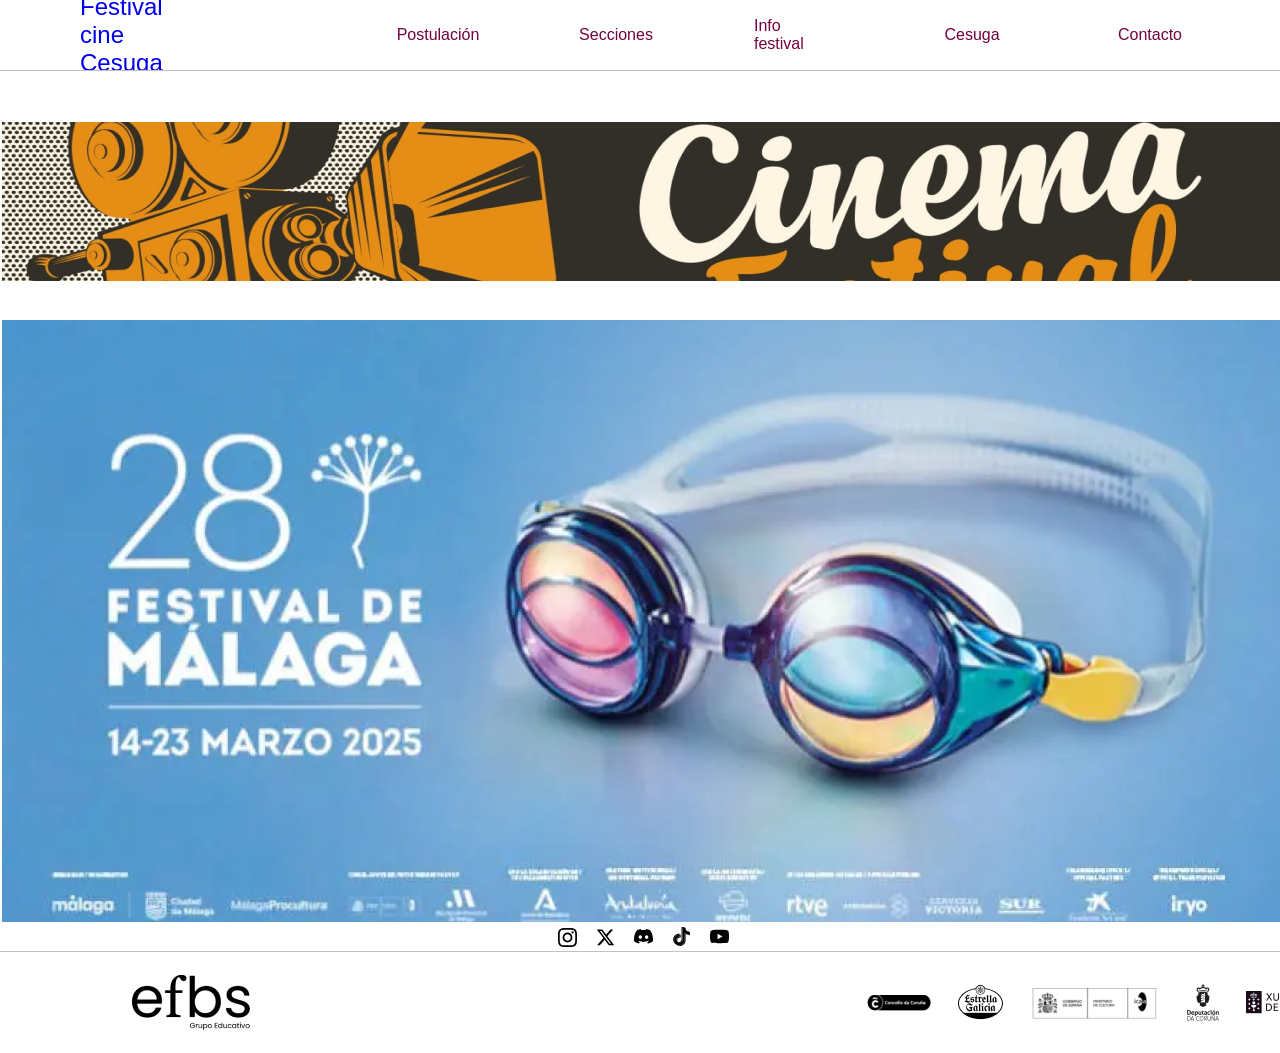
==== index.html @ 663958be "Update index.html" ====
<!DOCTYPE html>
<html lang="en">
<head>
  <meta charset="UTF-8">
  <meta http-equiv="X-UA-Compatible" content="IE=edge">
  <meta name="viewport" content="width=device-width, initial-scale=1.0">
  <link rel="stylesheet" href="css/style.css">
  </head>
  
  <div class="inicio">
    <div class="cabecera">
      <div class="festival-cine-cesuga"> <a class="inicio" href="index.html"> Festival cine Cesuga</a></div>
      <div class="men">
        <div class="bot-n-1">
          <a class="bot-n-12" href="Postulacion.html">Postulación</a>
        </div>
        <div class="bot-n-1">
          <a class="bot-n-12" href="Secciones.html">Secciones</a>
        </div>
        <div class="bot-n-1">
          <a class="bot-n-12" href="Info_festival.html">Info festival</a>
        </div>
        <div class="bot-n-1">
          <a class="bot-n-12" href="https://cesuga.com/"  >Cesuga</a> 
        </div>
        <div class="bot-n-1">
          <a class="bot-n-12" href="Contacto.html">Contacto</a>
        </div>
      </div>
    </div>
    <div class="body">
      <div class="frame-37">
        <img
          class="festivales-y-eventos-de-cine-que-no-te-puedes-perder-1"
          src="img/festivales-y-eventos-de-cine-que-no-te-puedes-perder-10.png"
        />
      </div>
      <div class="frame-38">
        <img
          class="_28-festival-cine-malaga-2025-1"
          src="img/_28-festival-cine-malaga-2025-10.png"
        />
      </div>
   <a href="https://www.youtube.com/@elbecex" target="_blank">
  <img class="social-icons" src="img/social-icons0.svg" />
</a>

<a href="https://x.com/ElbeceXD" target="_blank">
  <img class="social-icons2" src="img/social-icons1.svg" />
</a>

<a href="https://www.instagram.com/elbecex/" target="_blank">
  <img class="social-icons3" src="img/social-icons2.svg" />
</a>

<a href="https://www.tiktok.com/@elbecex" target="_blank">
  <img class="social-icons4" src="img/social-icons3.svg" />
</a>

<a href="https://www.youtube.com/@elbecex" target="_blank">
  <img class="social-icons5" src="img/social-icons4.svg" />
</a>
    </div>
    <div class="pie-de-p-gina">
      <div class="logo-cesuga-new-2">
        <img class="logo-cesuga-new-1" src="img/logo-cesuga-new-10.png" />
      </div>
      <img class="shared-image-3-1" src="img/shared-image-3-10.png" />
      <div class="frame-2">
        <img
          class="captura-de-pantalla-2026-01-28-102525-1"
          src="img/captura-de-pantalla-2026-01-28-102525-10.png"
        />
        <img
          class="estrella-galicia-negro-1"
          src="img/estrella-galicia-negro-10.png"
        />
        <img
          class="captura-de-pantalla-2026-01-28-102545-2"
          src="img/captura-de-pantalla-2026-01-28-102545-20.png"
        />
        <img class="www-dacoruna-1" src="img/www-dacoruna-10.png" />
        <img
          class="logo-da-xunta-de-galicia-2021-svg-1"
          src="img/logo-da-xunta-de-galicia-2021-svg-10.png"
        />
      </div>
    </div>
  </div>
  
</body>
</html>
---- css/style.css ----
a,
button,
input,
select,
h1,
h2,
h3,
h4,
h5,

* {
 box-sizing: border-box;
 margin: 0;
 padding: 0;
 border: none;
 text-decoration: none;
 background: none;
 -webkit-font-smoothing: antialiased;
}
menu, ol, ul {
 list-style-type: none;
 margin: 0;
 padding: 0;
}

:root {
}

.inicio,
.inicio * {
  box-sizing: border-box;
}
.inicio {
  background: #ffffff;
  display: flex;
  flex-direction: column;
  gap: 0px;
  align-items: center;
  justify-content: center;
  position: relative;
  overflow: hidden;
}
.cabecera {
  background: #ffffff;
  padding: 10px 80px 10px 80px;
  display: flex;
  flex-direction: row;
  gap: 6px;
  align-items: center;
  justify-content: flex-start;
  align-self: stretch;
  flex-shrink: 0;
  height: 70px;
  position: relative;
}
.festival-cine-cesuga {
  color: #730240;
  text-align: left;
  font-family: "MontserratAlternates-Regular", sans-serif;
  font-size: 24px;
  font-weight: 400;
  position: relative;
  width: 253px;
  height: 50px;
  display: flex;
  align-items: center;
  justify-content: flex-start;
}
.men {
  display: flex;
  flex-direction: row;
  gap: 78px;
  align-items: center;
  justify-content: flex-end;
  flex-shrink: 0;
  width: 1021px;
  height: 70px;
  position: relative;
}
.bot-n-1 {
  background: rgba(3, 101, 140, 0);
  border-radius: 12px;
  padding: 10px;
  display: flex;
  flex-direction: row;
  gap: 10px;
  align-items: center;
  justify-content: center;
  flex-shrink: 0;
  width: 100px;
  height: 18px;
  position: relative;
}
.bot-n-12 {
  color: #730240;
  text-align: left;
  font-family: "ReemKufiFun-Regular", sans-serif;
  font-size: 16px;
  font-weight: 400;
  position: relative;
}
.body {
  background: #ffffff;
  border-style: solid;
  border-color: #c2c2c2;
  border-width: 1px;
  flex-shrink: 0;
  width: 1440px;
  height: 882px;
  position: relative;
  overflow: hidden;
}
.frame-37 {
  padding: 10px;
  display: flex;
  flex-direction: column;
  gap: 10px;
  align-items: flex-start;
  justify-content: flex-start;
  width: 1300px;
  position: absolute;
  left: 71px;
  top: 41px;
}
.festivales-y-eventos-de-cine-que-no-te-puedes-perder-1 {
  align-self: stretch;
  flex-shrink: 0;
  height: 159px;
  position: relative;
  object-fit: cover;
}
.frame-38 {
  padding: 10px;
  display: flex;
  flex-direction: column;
  gap: 10px;
  align-items: flex-start;
  justify-content: flex-start;
  width: 1300px;
  position: absolute;
  left: 71px;
  top: 239px;
}
._28-festival-cine-malaga-2025-1 {
  align-self: stretch;
  flex-shrink: 0;
  height: 602px;
  position: relative;
  object-fit: cover;
  aspect-ratio: 1280/602;
}
.social-icons {
  width: 19px;
  height: 19px;
  position: absolute;
  left: 637px;
  top: 857px;
  overflow: visible;
}
.social-icons2 {
  width: 19px;
  height: 19px;
  position: absolute;
  left: 675px;
  top: 857px;
  overflow: visible;
}
.social-icons3 {
  width: 19px;
  height: 19px;
  position: absolute;
  left: 713px;
  top: 856px;
  overflow: visible;
}
.social-icons4 {
  width: 19px;
  height: 19px;
  position: absolute;
  left: 751px;
  top: 856px;
  overflow: visible;
}
.social-icons5 {
  width: 19px;
  height: 19px;
  position: absolute;
  left: 789px;
  top: 856px;
  overflow: visible;
}
.pie-de-p-gina {
  background: #ffffff;
  padding: 20px 80px 20px 80px;
  display: flex;
  flex-direction: row;
  gap: 10px;
  align-items: center;
  justify-content: flex-start;
  align-self: stretch;
  flex-shrink: 0;
  height: 101px;
  position: relative;
  overflow: hidden;
}
.logo-cesuga-new-2 {
  flex-shrink: 0;
  width: 42px;
  height: 51px;
  position: relative;
  overflow: hidden;
  aspect-ratio: 42/51;
}
.logo-cesuga-new-1 {
  width: 100%;
  height: 100%;
  position: absolute;
  right: 0%;
  left: 0%;
  bottom: 0%;
  top: 0%;
  object-fit: cover;
}
.shared-image-3-1 {
  flex-shrink: 0;
  width: 118px;
  height: 55px;
  position: relative;
  object-fit: cover;
  aspect-ratio: 118/55;
}
.frame-2 {
  padding: 0px 35px 0px 128px;
  display: flex;
  flex-direction: row;
  gap: 27px;
  align-items: center;
  justify-content: flex-end;
  flex-shrink: 0;
  width: 1099px;
  height: 49px;
  position: relative;
  overflow: hidden;
}
.captura-de-pantalla-2026-01-28-102525-1 {
  flex-shrink: 0;
  width: 64px;
  height: 16px;
  position: relative;
  object-fit: cover;
  aspect-ratio: 64/16;
}
.estrella-galicia-negro-1 {
  flex-shrink: 0;
  width: 45px;
  height: 34.11px;
  position: relative;
  object-fit: cover;
  aspect-ratio: 45/34.11;
}
.captura-de-pantalla-2026-01-28-102545-2 {
  flex-shrink: 0;
  width: 130px;
  height: 37px;
  position: relative;
  object-fit: cover;
  aspect-ratio: 130/37;
}
.www-dacoruna-1 {
  flex-shrink: 0;
  width: 32px;
  height: 37px;
  position: relative;
  object-fit: cover;
  aspect-ratio: 32/37;
}
.logo-da-xunta-de-galicia-2021-svg-1 {
  flex-shrink: 0;
  width: 78px;
  height: 22.3px;
  position: relative;
  object-fit: cover;
  aspect-ratio: 78/22.3;
}
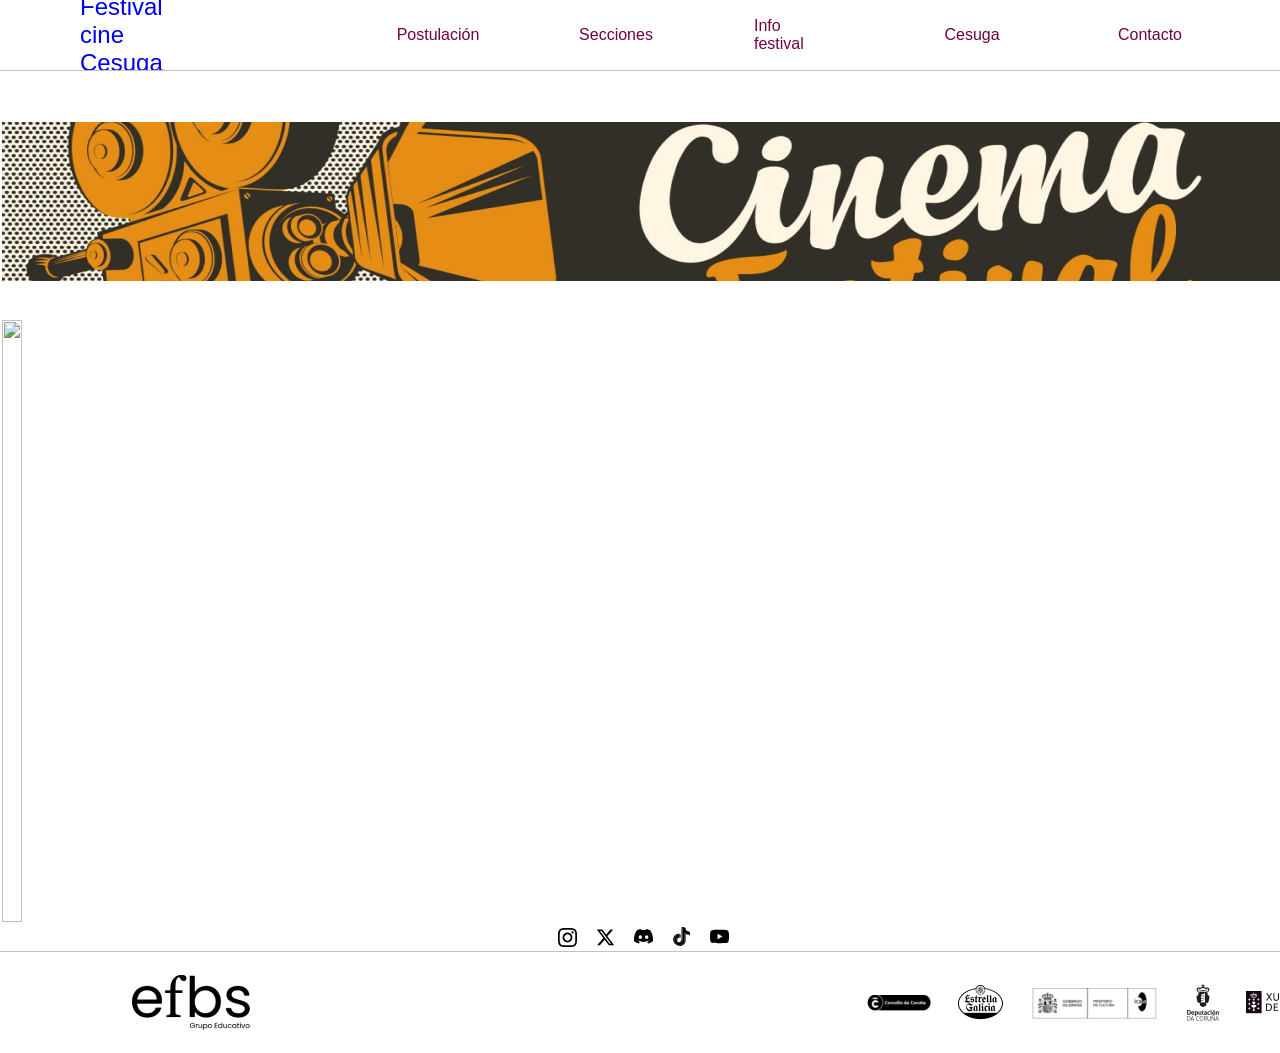
==== commit 75fea01a: "Update index.html" ====
--- a/index.html
+++ b/index.html
@@ -38,7 +38,7 @@
       <div class="frame-38">
         <img
           class="_28-festival-cine-malaga-2025-1"
-          src="img/_28-festival-cine-malaga-2025-10.png"
+          src="img/28-festival-cine-malaga-2025-10.png"
         />
       </div>
    <a href="https://www.youtube.com/@elbecex" target="_blank">
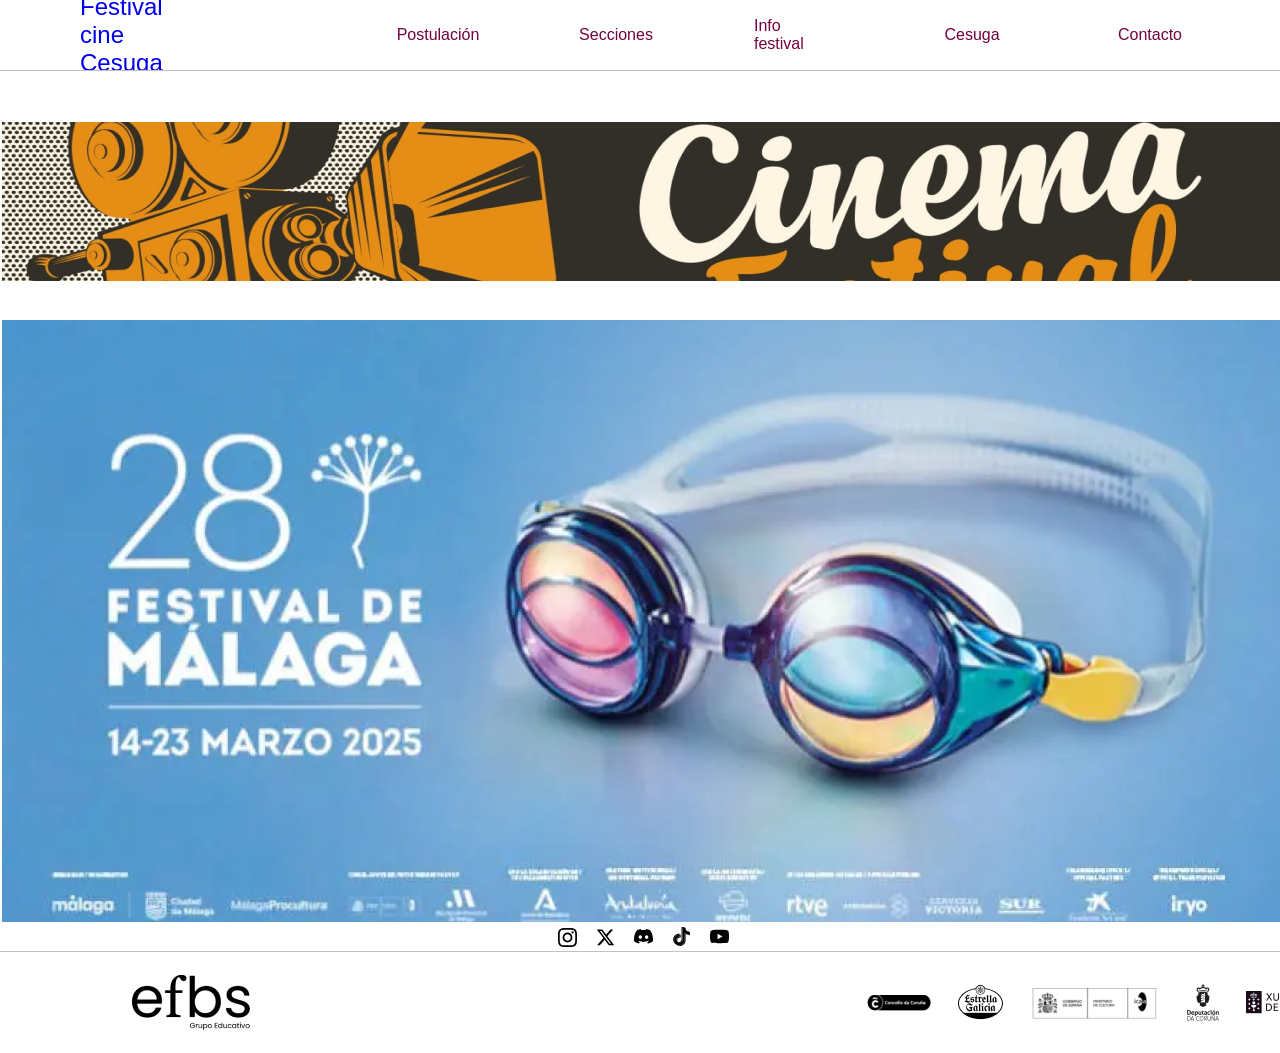
==== commit d46d9623: "Update index.html" ====
--- a/index.html
+++ b/index.html
@@ -38,7 +38,7 @@
       <div class="frame-38">
         <img
           class="_28-festival-cine-malaga-2025-1"
-          src="img/28-festival-cine-malaga-2025-10.png"
+          src="img/_28-festival-cine-malaga-2025-10.png"
         />
       </div>
    <a href="https://www.youtube.com/@elbecex" target="_blank">
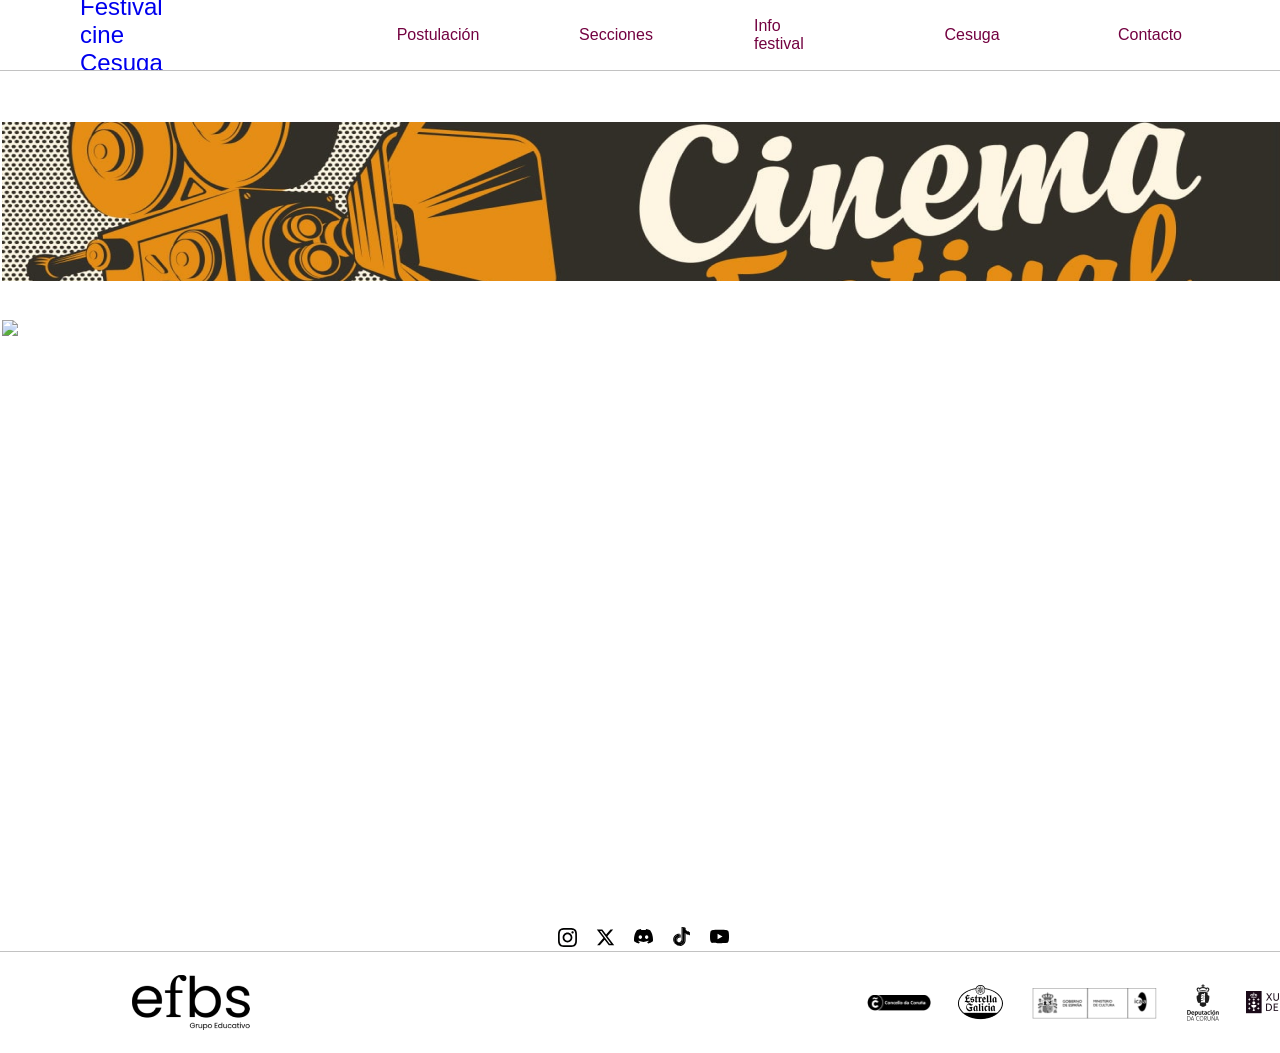
==== commit 26fe4db5: "Update index.html" ====
--- a/index.html
+++ b/index.html
@@ -37,8 +37,8 @@
       </div>
       <div class="frame-38">
         <img
-          class="_28-festival-cine-malaga-2025-1"
-          src="img/_28-festival-cine-malaga-2025-10.png"
+          class="festival-cine-malaga-2025-1"
+          src="img/festival-cine-malaga-2025-10.png"
         />
       </div>
    <a href="https://www.youtube.com/@elbecex" target="_blank">
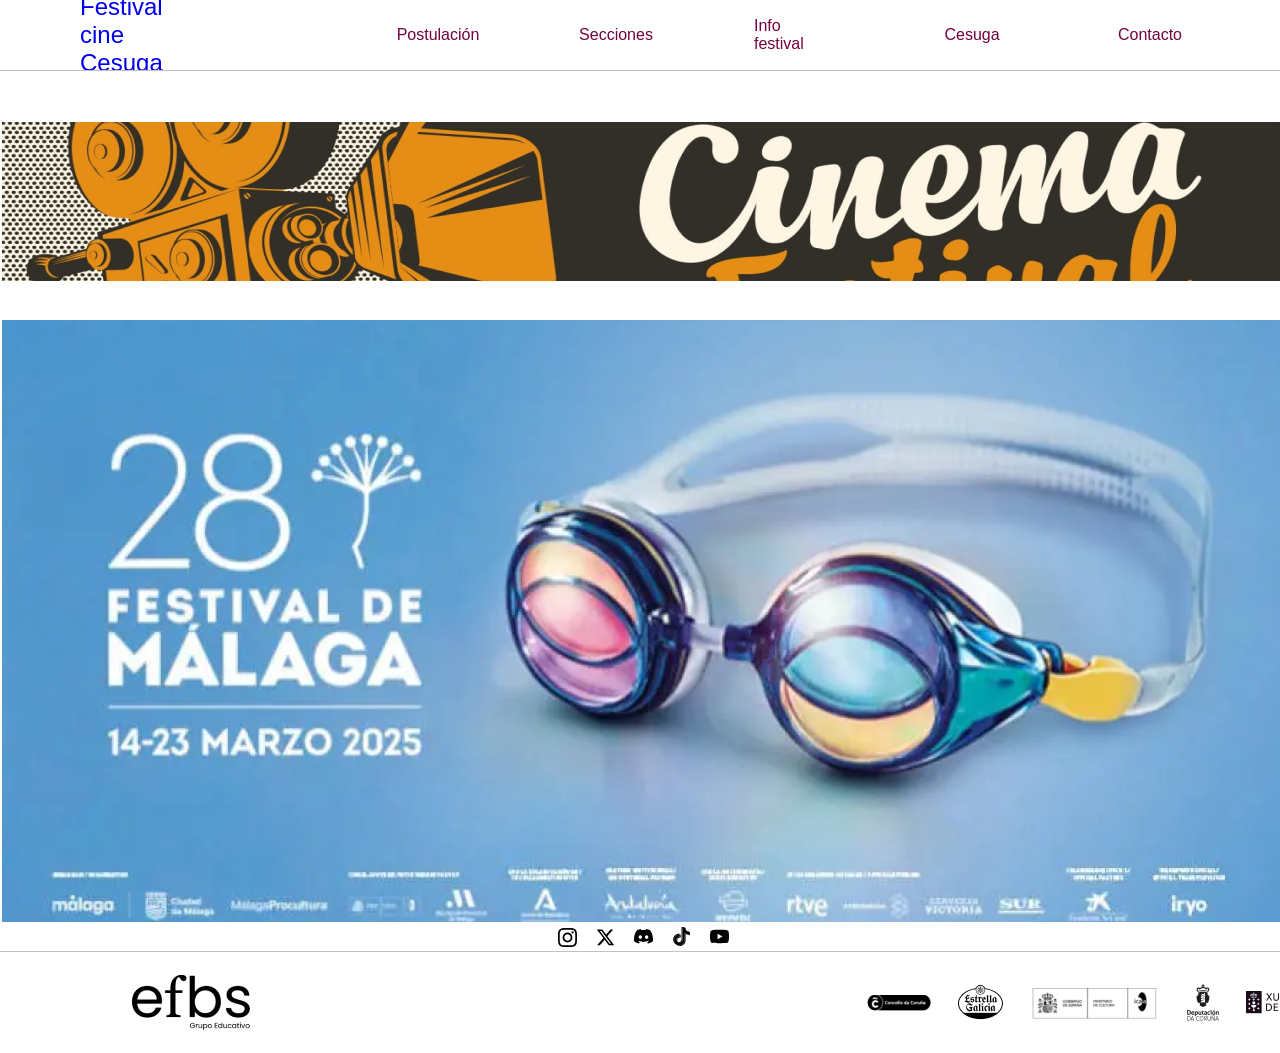
==== commit c0498462: "Update index.html" ====
--- a/index.html
+++ b/index.html
@@ -37,8 +37,8 @@
       </div>
       <div class="frame-38">
         <img
-          class="festival-cine-malaga-2025-1"
-          src="img/festival-cine-malaga-2025-10.png"
+          class="_28-festival-cine-malaga-2025-1"
+          src="img/_28-festival-cine-malaga-2025-10.png"
         />
       </div>
    <a href="https://www.youtube.com/@elbecex" target="_blank">
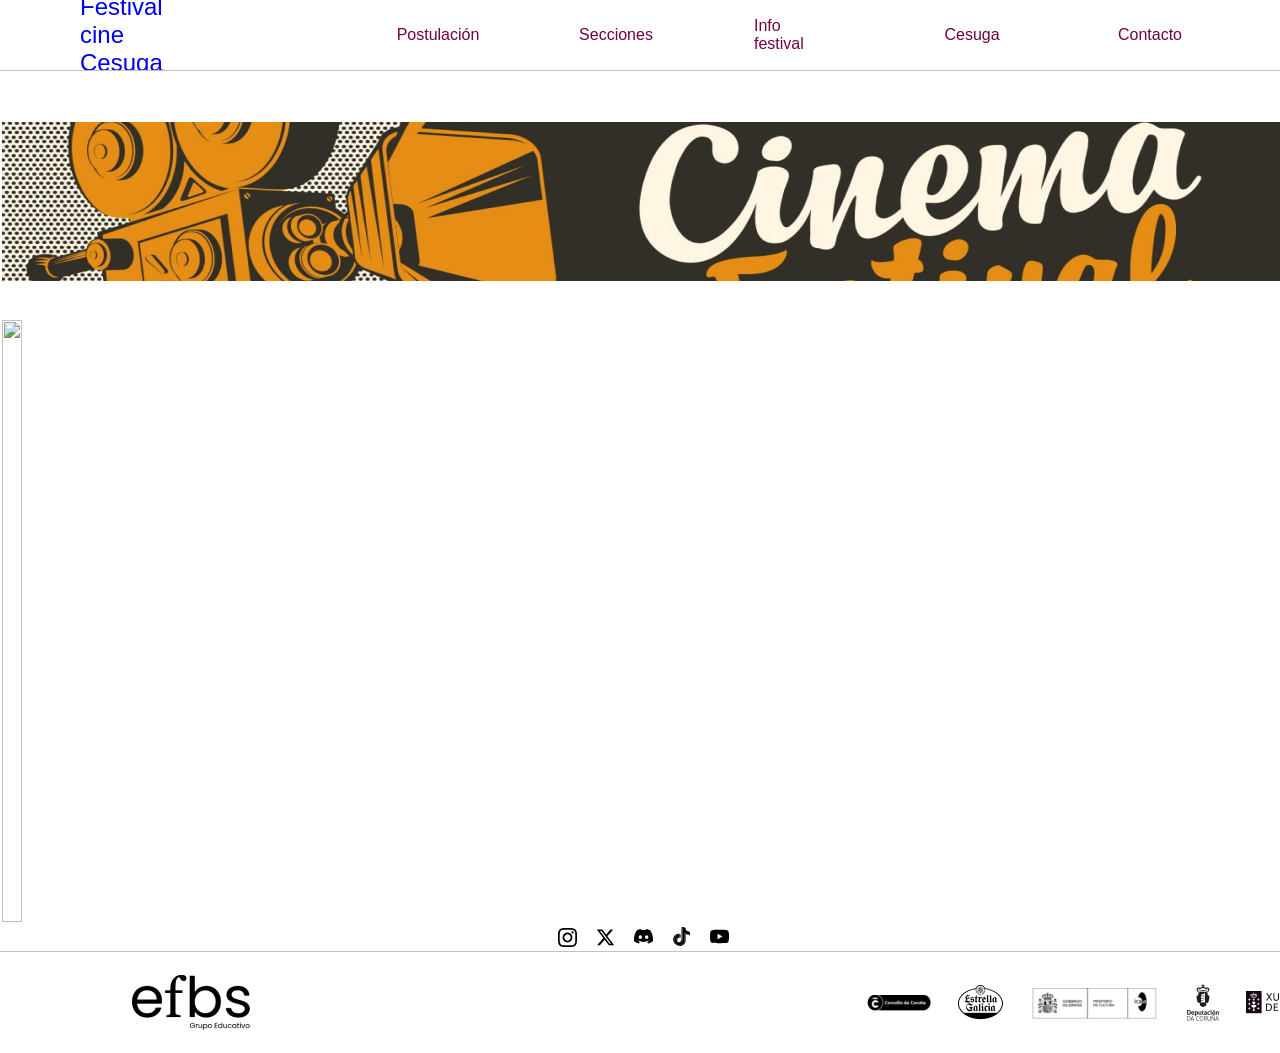
==== commit 1c0e4b9e: "Update index.html" ====
--- a/index.html
+++ b/index.html
@@ -38,7 +38,7 @@
       <div class="frame-38">
         <img
           class="_28-festival-cine-malaga-2025-1"
-          src="img/_28-festival-cine-malaga-2025-10.png"
+          src="Festival.png"
         />
       </div>
    <a href="https://www.youtube.com/@elbecex" target="_blank">
